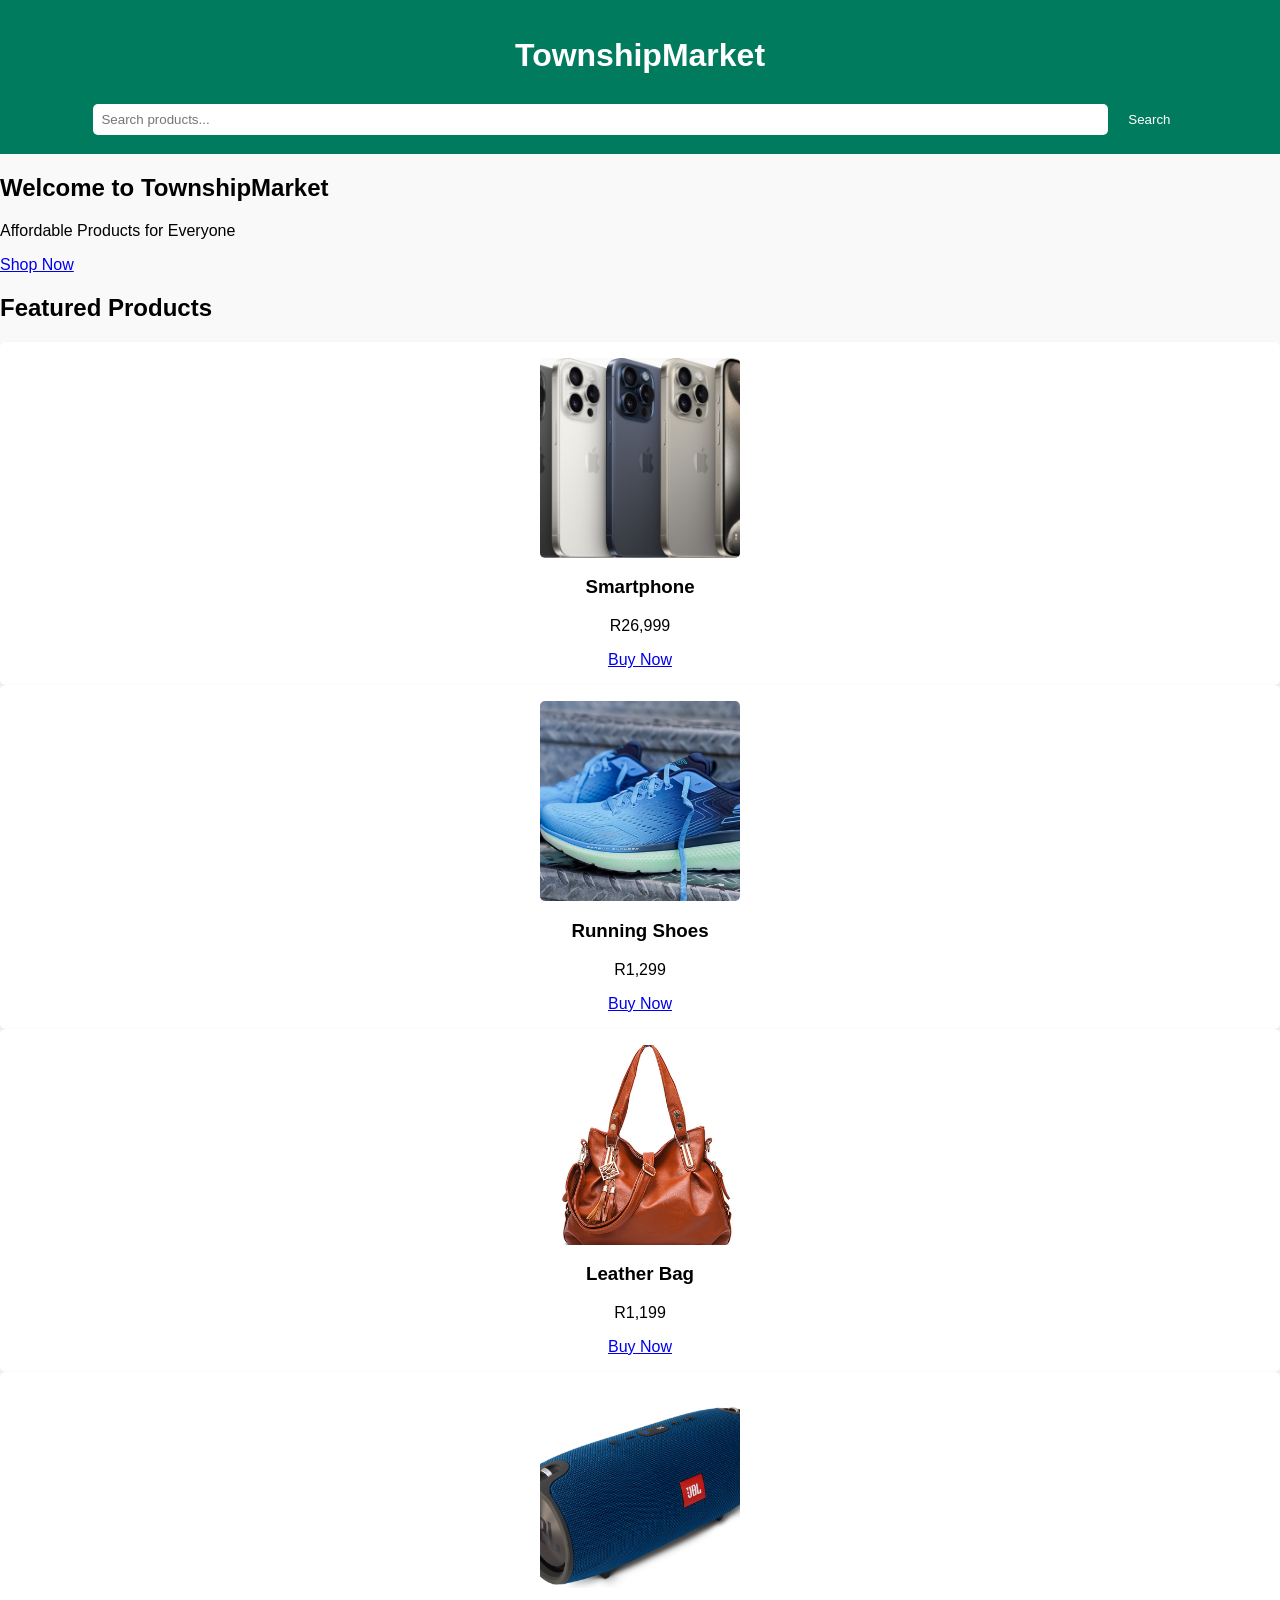
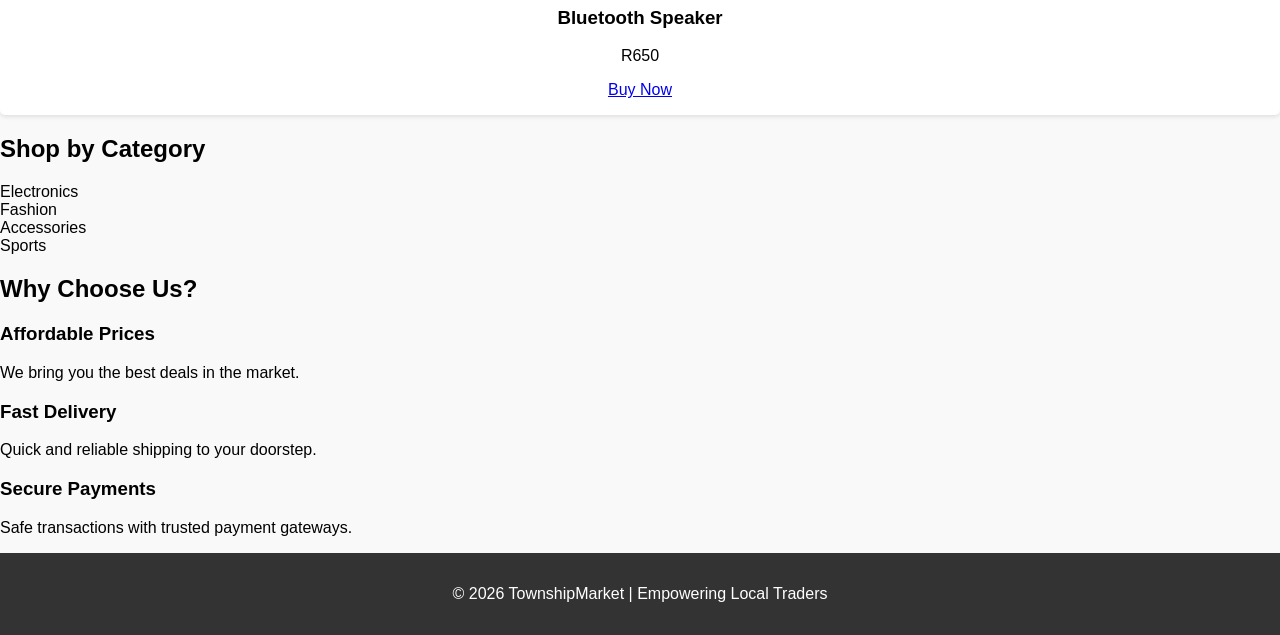
==== index.html @ 4a786307 "Update index.html" ====
<!DOCTYPE html>
<html lang="en">
<head>
  <meta charset="UTF-8">
  <meta name="viewport" content="width=device-width, initial-scale=1.0">
  <title>TownshipMarket | Home</title>
  <link rel="stylesheet" href="style.css">
</head>
<body>

  <!-- Navbar -->
  <header class="navbar">
    <h1 class="logo">TownshipMarket</h1>
    <form class="search-bar">
      <input type="text" placeholder="Search products...">
      <button type="submit">Search</button>
    </form>
  </header>

  <!-- Hero Banner -->
  <section class="hero">
    <h2>Welcome to TownshipMarket</h2>
    <p>Affordable Products for Everyone</p>
    <a href="#products" class="btn">Shop Now</a>
  </section>

  <!-- Featured Products -->
  <section class="products" id="products">
    <h2>Featured Products</h2>
    <div class="product-grid">
      <!-- Smartphone -->
      <div class="card">
        <img src="SmartPhone.png" alt="Smartphone">
        <h3>Smartphone</h3>
        <p class="price">R26,999</p>
        <a href="https://yourproject.epizy.com/buy.php?productID=smartphone" class="btn">Buy Now</a>
      </div>
      <!-- Running Shoes -->
      <div class="card">
        <img src="Running Shoes.png" alt="Running Shoes">
        <h3>Running Shoes</h3>
        <p class="price">R1,299</p>
        <a href="https://yourproject.epizy.com/buy.php?productID=shoes" class="btn">Buy Now</a>
      </div>
      <!-- Leather Bag -->
      <div class="card">
        <img src="Leather Bag.png" alt="Leather Bag">
        <h3>Leather Bag</h3>
        <p class="price">R1,199</p>
        <a href="https://yourproject.epizy.com/buy.php?productID=bag" class="btn">Buy Now</a>
      </div>
      <!-- Bluetooth Speaker -->
      <div class="card">
        <img src="Bluetooth Speaker.png" alt="Bluetooth Speaker">
        <h3>Bluetooth Speaker</h3>
        <p class="price">R650</p>
        <a href="https://yourproject.epizy.com/buy.php?productID=speaker" class="btn">Buy Now</a>
      </div>
    </div>
  </section>

  <!-- Categories -->
  <section class="categories">
    <h2>Shop by Category</h2>
    <div class="category-grid">
      <div class="category">Electronics</div>
      <div class="category">Fashion</div>
      <div class="category">Accessories</div>
      <div class="category">Sports</div>
    </div>
  </section>

  <!-- Why Choose Us -->
  <section class="why-choose">
    <h2>Why Choose Us?</h2>
    <div class="why-grid">
      <div>
        <h3>  Affordable Prices</h3>
        <p>We bring you the best deals in the market.</p>
      </div>
      <div>
        <h3> Fast Delivery</h3>
        <p>Quick and reliable shipping to your doorstep.</p>
      </div>
      <div>
        <h3> Secure Payments</h3>
        <p>Safe transactions with trusted payment gateways.</p>
      </div>
    </div>
  </section>
<script>
  document.querySelector("input[type='text']").addEventListener("keypress", function(e) {
    if (e.key === "Enter") {
      alert("Searching for: " + this.value);
    }
  });
</script>

  <footer>
    <p>&copy; 2026 TownshipMarket | Empowering Local Traders</p>
  </footer>
</body>
</html>
---- style.css ----
body {
  font-family: Arial, sans-serif;
  margin: 0;
  padding: 0;
  background: #f9f9f9;
}

header {
  background: #007b5e;
  color: white;
  text-align: center;
  padding: 1rem;
}

input[type="text"] {
  width: 80%;
  padding: 0.5rem;
  margin-top: 0.5rem;
  border-radius: 5px;
  border: none;
}

.grid {
  display: grid;
  grid-template-columns: repeat(auto-fit, minmax(150px, 1fr));
  gap: 1rem;
  padding: 1rem;
}

.card img {
  width: 200px;       /* fixed width */
  height: 200px;      /* fixed height */
  object-fit: cover;  /* crops image to fit box neatly */
  border-radius: 5px;
  display: block;
  margin: 0 auto;     /* centers image */
}

.product img {
  width: 300px;       /* larger for product detail page */
  height: 300px;
  object-fit: contain; /* keeps full image visible */
  border: 1px solid #ccc;
  border-radius: 5px;
}

.product img {
  max-width: 300px;
  margin-right: 1rem;
}

button {
  background: #007b5e;
  color: white;
  border: none;
  padding: 0.7rem 1rem;
  border-radius: 5px;
  cursor: pointer;
}
.card img {
  max-width: 100%;
  height: auto;
  border-radius: 5px;
}

.product img {
  max-width: 300px;
  border: 1px solid #ccc;
  border-radius: 5px;
}
.card {
  background: white;
  border-radius: 5px;
  box-shadow: 0 2px 4px rgba(0,0,0,0.1);
  text-align: center;
  padding: 1rem;
}

.card img {
  width: 200px;
  height: 200px;
  object-fit: cover; /* keeps images neat */
  margin-bottom: 10px;
}

.card-title {
  font-weight: bold;
  margin: 0.5rem 0;
}

.card-text {
  color: #007b5e;
  font-size: 1.1rem;
}


footer {
  background: #333;
  color: white;
  text-align: center;
  padding: 1rem;
}
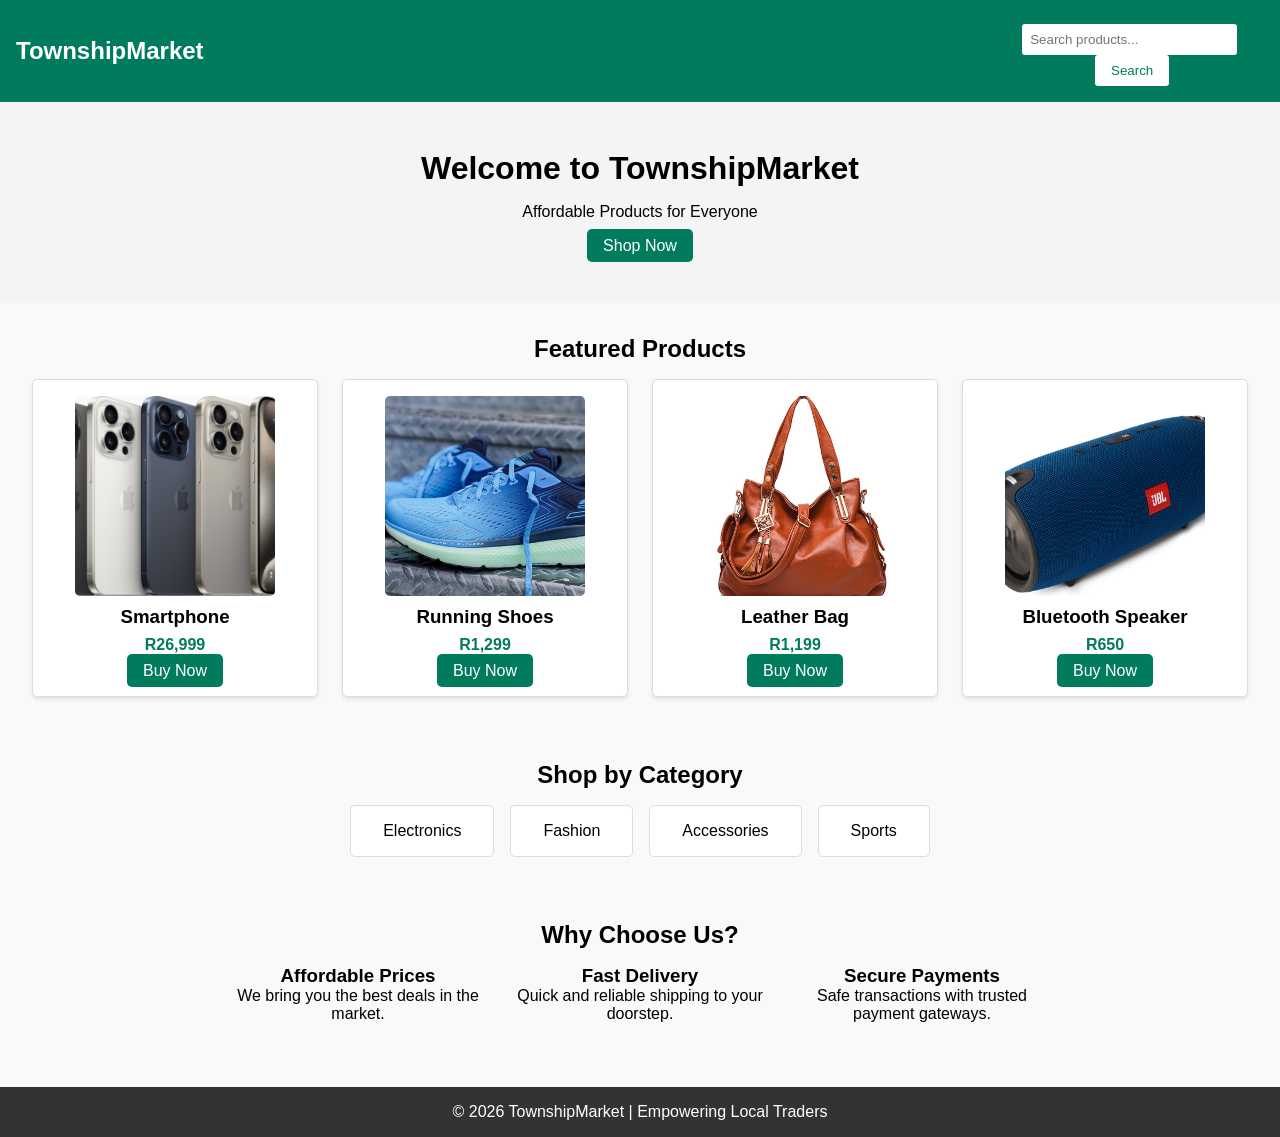
==== commit c7f25a0b: "Update index.html" ====
--- a/index.html
+++ b/index.html
@@ -8,7 +8,7 @@
 </head>
 <body>
 
-  <!-- Navbar -->
+  
   <header class="navbar">
     <h1 class="logo">TownshipMarket</h1>
     <form class="search-bar">
@@ -17,39 +17,39 @@
     </form>
   </header>
 
-  <!-- Hero Banner -->
+ 
   <section class="hero">
     <h2>Welcome to TownshipMarket</h2>
     <p>Affordable Products for Everyone</p>
     <a href="#products" class="btn">Shop Now</a>
   </section>
 
-  <!-- Featured Products -->
+  
   <section class="products" id="products">
     <h2>Featured Products</h2>
     <div class="product-grid">
-      <!-- Smartphone -->
+      
       <div class="card">
         <img src="SmartPhone.png" alt="Smartphone">
         <h3>Smartphone</h3>
         <p class="price">R26,999</p>
         <a href="https://yourproject.epizy.com/buy.php?productID=smartphone" class="btn">Buy Now</a>
       </div>
-      <!-- Running Shoes -->
+      
       <div class="card">
         <img src="Running Shoes.png" alt="Running Shoes">
         <h3>Running Shoes</h3>
         <p class="price">R1,299</p>
         <a href="https://yourproject.epizy.com/buy.php?productID=shoes" class="btn">Buy Now</a>
       </div>
-      <!-- Leather Bag -->
+     
       <div class="card">
         <img src="Leather Bag.png" alt="Leather Bag">
         <h3>Leather Bag</h3>
         <p class="price">R1,199</p>
         <a href="https://yourproject.epizy.com/buy.php?productID=bag" class="btn">Buy Now</a>
       </div>
-      <!-- Bluetooth Speaker -->
+      
       <div class="card">
         <img src="Bluetooth Speaker.png" alt="Bluetooth Speaker">
         <h3>Bluetooth Speaker</h3>
@@ -59,7 +59,7 @@
     </div>
   </section>
 
-  <!-- Categories -->
+
   <section class="categories">
     <h2>Shop by Category</h2>
     <div class="category-grid">
@@ -70,7 +70,7 @@
     </div>
   </section>
 
-  <!-- Why Choose Us -->
+
   <section class="why-choose">
     <h2>Why Choose Us?</h2>
     <div class="why-grid">
--- a/style.css
+++ b/style.css
@@ -92,6 +92,169 @@
   color: #007b5e;
   font-size: 1.1rem;
 }
+/* General Reset */
+* {
+  margin: 0;
+  padding: 0;
+  box-sizing: border-box;
+  font-family: Arial, sans-serif;
+}
+
+/* Navbar */
+.navbar {
+  background: #007b5e;
+  color: white;
+  display: flex;
+  justify-content: space-between;
+  align-items: center;
+  padding: 1rem;
+}
+.logo { font-size: 1.5rem; }
+.search-bar input {
+  padding: 0.5rem;
+  border: none;
+  border-radius: 3px;
+}
+.search-bar button {
+  padding: 0.5rem 1rem;
+  margin-left: 5px;
+  background: white;
+  color: #007b5e;
+  border: none;
+  border-radius: 3px;
+  cursor: pointer;
+}
+
+/* Hero Banner */
+.hero {
+  background: #f4f4f4;
+  text-align: center;
+  padding: 3rem 1rem;
+}
+.hero h2 { font-size: 2rem; margin-bottom: 1rem; }
+.hero p { margin-bottom: 1rem; }
+.btn {
+  background: #007b5e;
+  color: white;
+  padding: 0.5rem 1rem;
+  text-decoration: none;
+  border-radius: 5px;
+}
+.btn:hover { background: #005f46; }
+
+/* Products */
+.products {
+  padding: 2rem;
+  text-align: center;
+}
+.product-grid {
+  display: grid;
+  grid-template-columns: repeat(auto-fit, minmax(220px, 1fr));
+  gap: 1.5rem;
+  margin-top: 1rem;
+}
+.card {
+  background: white;
+  border: 1px solid #ddd;
+  border-radius: 5px;
+  padding: 1rem;
+  text-align: center;
+}
+.card img {
+  width: 200px;
+  height: 200px;
+  object-fit: cover;
+  margin-bottom: 10px;
+}
+.price {
+  color: #007b5e;
+  font-weight: bold;
+  margin: 0.5rem 0;
+}
+
+/* Categories */
+.categories {
+  background: #f9f9f9;
+  padding: 2rem;
+  text-align: center;
+}
+.category-grid {
+  display: flex;
+  justify-content: center;
+  gap: 1rem;
+  margin-top: 1rem;
+}
+.category {
+  background: white;
+  border: 1px solid #ddd;
+  padding: 1rem 2rem;
+  border-radius: 5px;
+}
+
+/* Why Choose Us */
+.why-choose {
+  padding: 2rem;
+  text-align: center;
+}
+.why-grid {
+  display: flex;
+  justify-content: center;
+  gap: 2rem;
+  margin-top: 1rem;
+}
+.why-grid div {
+  max-width: 250px;
+}
+/* Product Detail Page */
+.product-detail {
+  padding: 2rem;
+}
+
+.product-container {
+  display: flex;
+  flex-wrap: wrap;
+  gap: 2rem;
+  justify-content: center;
+  align-items: flex-start;
+}
+
+.product-image img {
+  width: 300px;
+  height: auto;
+  border: 1px solid #ddd;
+  border-radius: 5px;
+}
+
+.product-info {
+  max-width: 400px;
+}
+
+.product-info h2 {
+  margin-bottom: 0.5rem;
+}
+
+.product-info .price {
+  color: #007b5e;
+  font-weight: bold;
+  font-size: 1.2rem;
+  margin-bottom: 1rem;
+}
+
+.product-info .description {
+  margin-bottom: 1.5rem;
+  line-height: 1.5;
+}
+
+
+/* Footer */
+footer {
+  background: #007b5e;
+  color: white;
+  text-align: center;
+  padding: 1rem;
+  margin-top: 2rem;
+}
+
 
 
 footer {
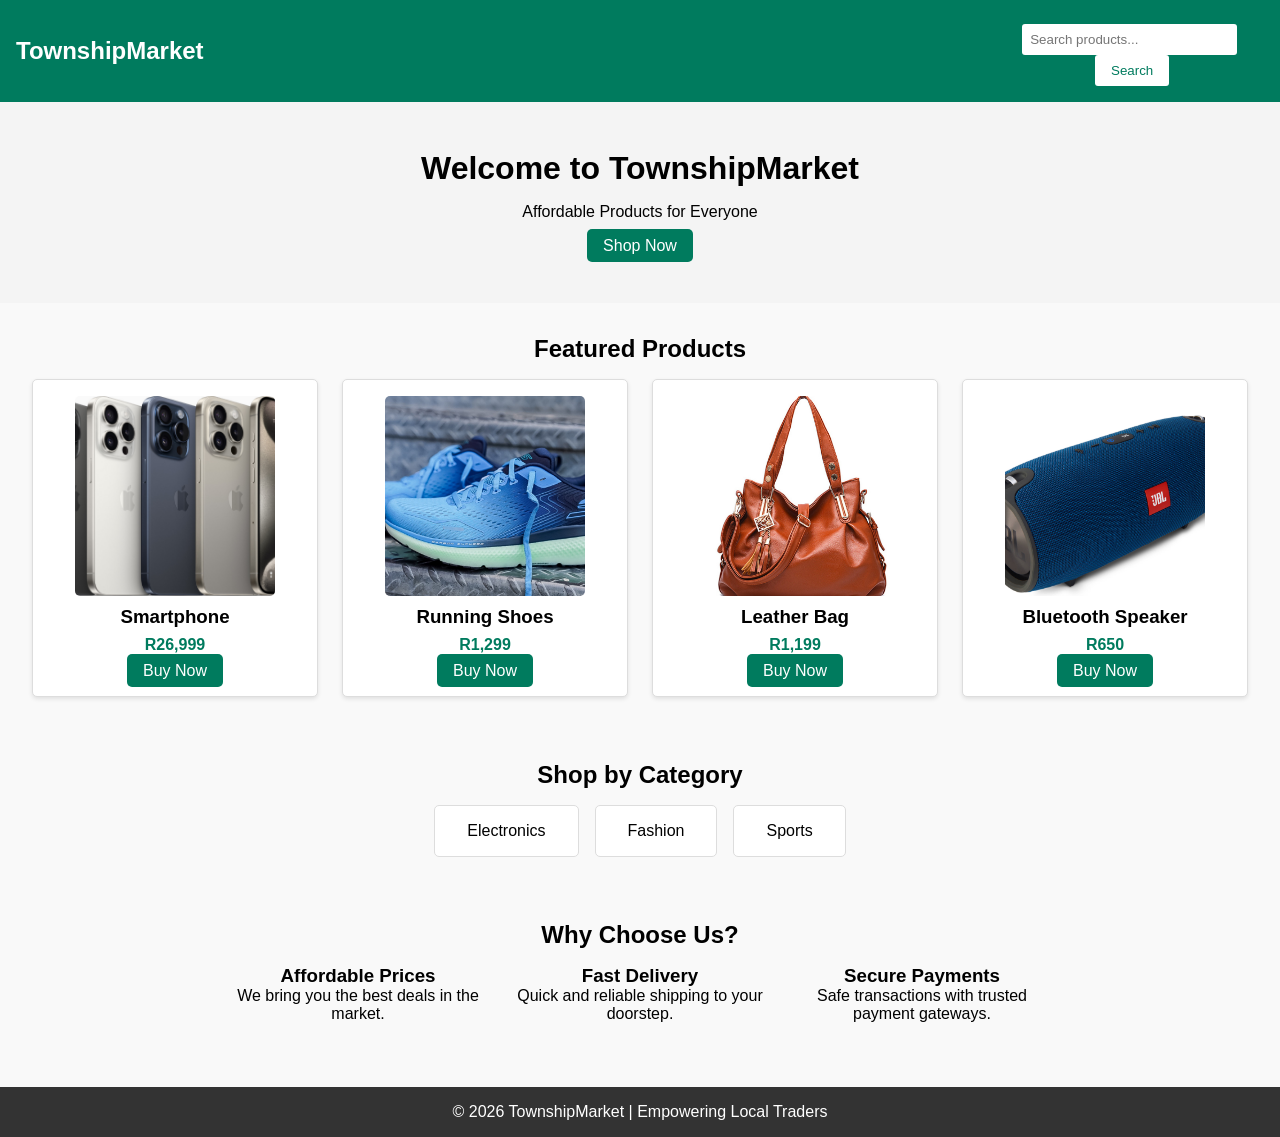
==== commit 3f2aa5f8: "Update index.html" ====
--- a/index.html
+++ b/index.html
@@ -33,28 +33,28 @@
         <img src="SmartPhone.png" alt="Smartphone">
         <h3>Smartphone</h3>
         <p class="price">R26,999</p>
-        <a href="https://yourproject.epizy.com/buy.php?productID=smartphone" class="btn">Buy Now</a>
+        <a href="https://botshelo.great-site.net/Buy.php?productID=smartphone" class="btn">Buy Now</a>
       </div>
       
       <div class="card">
         <img src="Running Shoes.png" alt="Running Shoes">
         <h3>Running Shoes</h3>
         <p class="price">R1,299</p>
-        <a href="https://yourproject.epizy.com/buy.php?productID=shoes" class="btn">Buy Now</a>
+        <a href="https://botshelo.great-site.net/Buy.php?productID=shoes" class="btn">Buy Now</a>
       </div>
      
       <div class="card">
         <img src="Leather Bag.png" alt="Leather Bag">
         <h3>Leather Bag</h3>
         <p class="price">R1,199</p>
-        <a href="https://yourproject.epizy.com/buy.php?productID=bag" class="btn">Buy Now</a>
+        <a href="https://botshelo.great-site.net/Buy.php?productID=bag" class="btn">Buy Now</a>
       </div>
       
       <div class="card">
         <img src="Bluetooth Speaker.png" alt="Bluetooth Speaker">
         <h3>Bluetooth Speaker</h3>
         <p class="price">R650</p>
-        <a href="https://yourproject.epizy.com/buy.php?productID=speaker" class="btn">Buy Now</a>
+        <a href="https://botshelo.great-site.net/Buy.php?productID=speaker" class="btn">Buy Now</a>
       </div>
     </div>
   </section>
@@ -65,7 +65,6 @@
     <div class="category-grid">
       <div class="category">Electronics</div>
       <div class="category">Fashion</div>
-      <div class="category">Accessories</div>
       <div class="category">Sports</div>
     </div>
   </section>
--- a/style.css
+++ b/style.css
@@ -28,18 +28,18 @@
 }
 
 .card img {
-  width: 200px;       /* fixed width */
-  height: 200px;      /* fixed height */
-  object-fit: cover;  /* crops image to fit box neatly */
+  width: 200px;       
+  height: 200px;     
+  object-fit: cover;  
   border-radius: 5px;
   display: block;
-  margin: 0 auto;     /* centers image */
+  margin: 0 auto;     
 }
 
 .product img {
-  width: 300px;       /* larger for product detail page */
+  width: 300px;       
   height: 300px;
-  object-fit: contain; /* keeps full image visible */
+  object-fit: contain; 
   border: 1px solid #ccc;
   border-radius: 5px;
 }
@@ -79,7 +79,7 @@
 .card img {
   width: 200px;
   height: 200px;
-  object-fit: cover; /* keeps images neat */
+  object-fit: cover; 
   margin-bottom: 10px;
 }
 
@@ -92,7 +92,7 @@
   color: #007b5e;
   font-size: 1.1rem;
 }
-/* General Reset */
+
 * {
   margin: 0;
   padding: 0;
@@ -100,7 +100,7 @@
   font-family: Arial, sans-serif;
 }
 
-/* Navbar */
+
 .navbar {
   background: #007b5e;
   color: white;
@@ -125,7 +125,7 @@
   cursor: pointer;
 }
 
-/* Hero Banner */
+
 .hero {
   background: #f4f4f4;
   text-align: center;
@@ -142,7 +142,7 @@
 }
 .btn:hover { background: #005f46; }
 
-/* Products */
+
 .products {
   padding: 2rem;
   text-align: center;
@@ -172,7 +172,7 @@
   margin: 0.5rem 0;
 }
 
-/* Categories */
+
 .categories {
   background: #f9f9f9;
   padding: 2rem;
@@ -191,7 +191,7 @@
   border-radius: 5px;
 }
 
-/* Why Choose Us */
+
 .why-choose {
   padding: 2rem;
   text-align: center;
@@ -205,7 +205,7 @@
 .why-grid div {
   max-width: 250px;
 }
-/* Product Detail Page */
+
 .product-detail {
   padding: 2rem;
 }
@@ -246,7 +246,7 @@
 }
 
 
-/* Footer */
+
 footer {
   background: #007b5e;
   color: white;
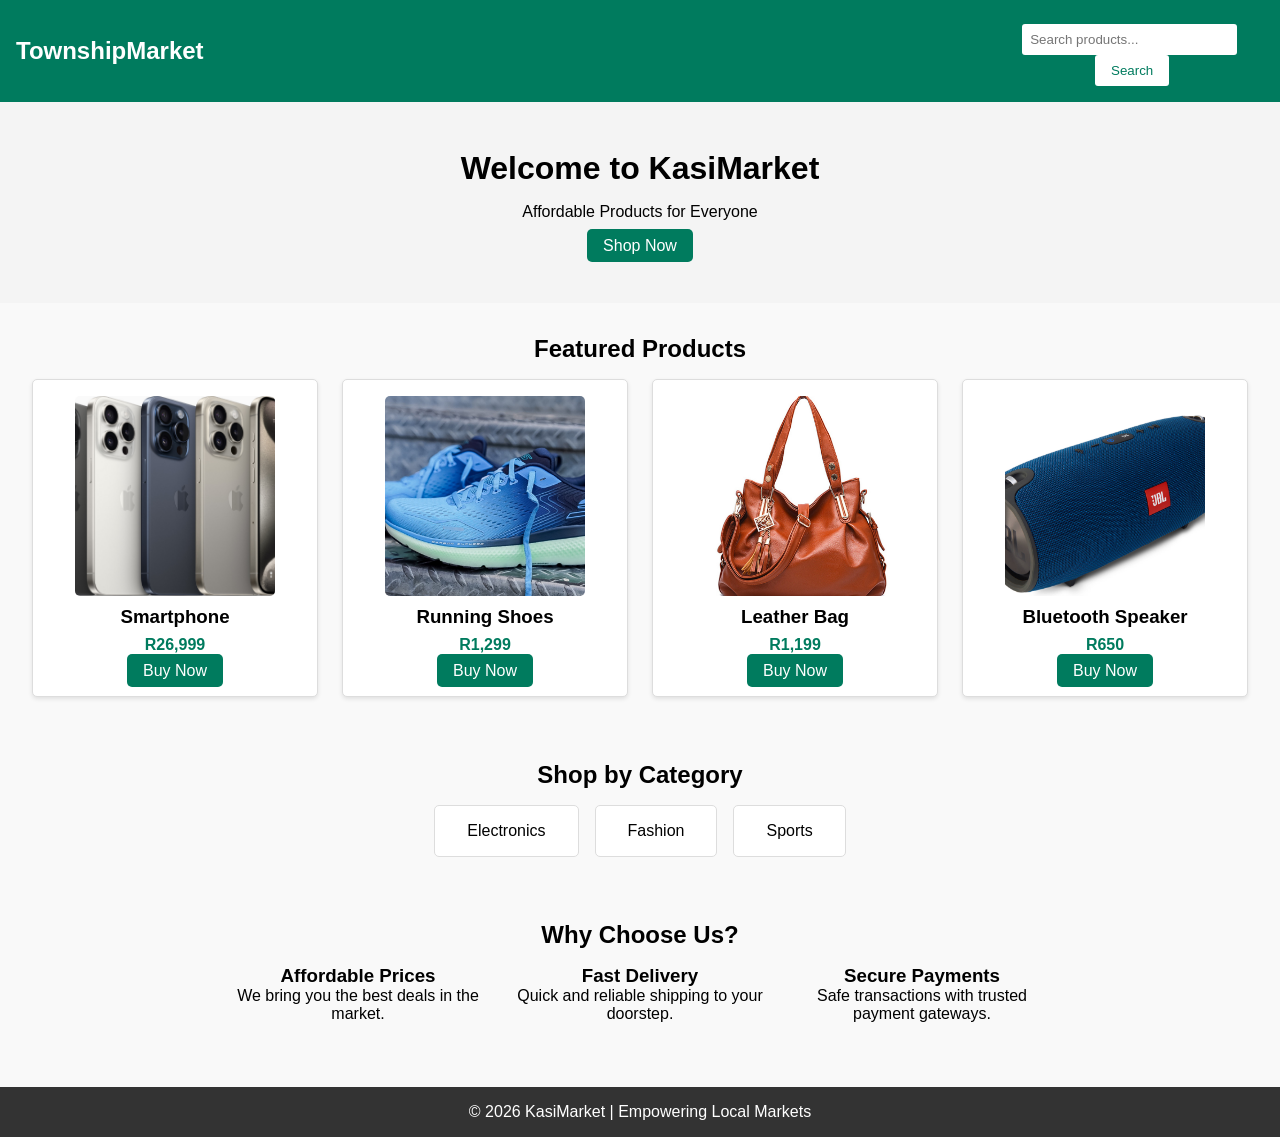
==== commit 4b708e6a: "Update index.html" ====
--- a/index.html
+++ b/index.html
@@ -3,7 +3,7 @@
 <head>
   <meta charset="UTF-8">
   <meta name="viewport" content="width=device-width, initial-scale=1.0">
-  <title>TownshipMarket | Home</title>
+  <title>KasiMarket | Home</title>
   <link rel="stylesheet" href="style.css">
 </head>
 <body>
@@ -19,7 +19,7 @@
 
  
   <section class="hero">
-    <h2>Welcome to TownshipMarket</h2>
+    <h2>Welcome to KasiMarket</h2>
     <p>Affordable Products for Everyone</p>
     <a href="#products" class="btn">Shop Now</a>
   </section>
@@ -96,7 +96,7 @@
 </script>
 
   <footer>
-    <p>&copy; 2026 TownshipMarket | Empowering Local Traders</p>
+    <p>&copy; 2026 KasiMarket | Empowering Local Markets</p>
   </footer>
 </body>
 </html>
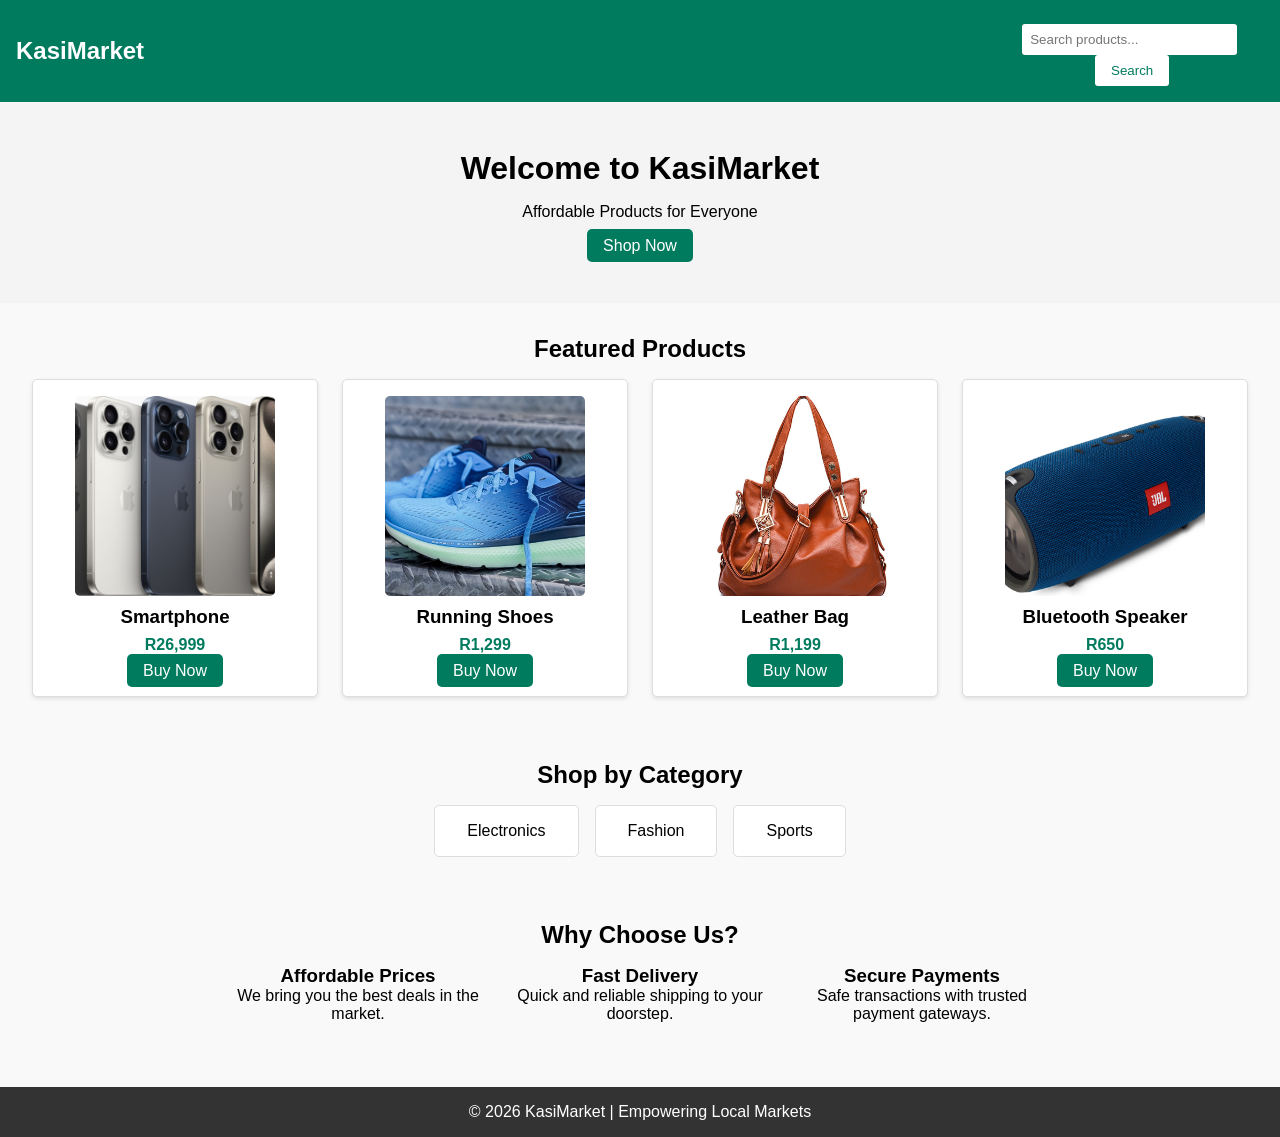
==== commit c6e8ef82: "Update index.html" ====
--- a/index.html
+++ b/index.html
@@ -10,7 +10,7 @@
 
   
   <header class="navbar">
-    <h1 class="logo">TownshipMarket</h1>
+    <h1 class="logo">KasiMarket</h1>
     <form class="search-bar">
       <input type="text" placeholder="Search products...">
       <button type="submit">Search</button>
